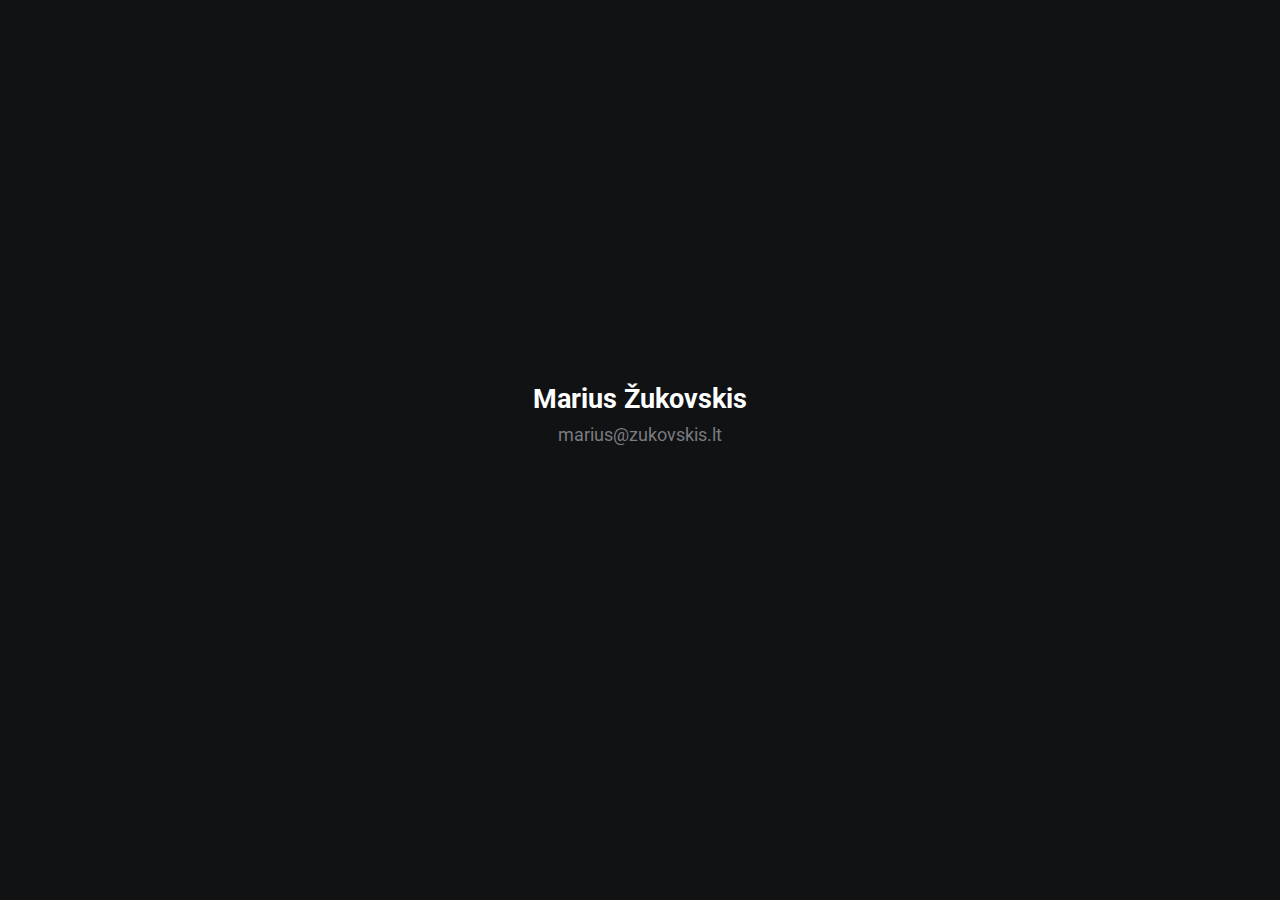
==== index.html @ 8cc65523 "Update index.html" ====
<!DOCTYPE html>
<html lang="en">
<head>
    <meta charset="UTF-8">
    <meta name="viewport" content="width=device-width, initial-scale=1.0">
    <meta http-equiv="X-UA-Compatible" content="ie=edge">
    <link rel="stylesheet" href="https://use.fontawesome.com/releases/v5.4.1/css/all.css" integrity="sha384-5sAR7xN1Nv6T6+dT2mhtzEpVJvfS3NScPQTrOxhwjIuvcA67KV2R5Jz6kr4abQsz" crossorigin="anonymous">
    <link rel="stylesheet" href="style.css">
    <title>Marius Žukovskis</title>
</head>
<body>
    <div class="grid-1">
        <div class="section-1">
            <i class="fas fa-desktop fa-5x white"></i>
            <h2>Marius Žukovskis</h2>
            <p>marius@zukovskis.lt</p>
            <a href="https://www.linkedin.com/in/mariuszuk/"><i class="fab fa-linkedin"></i></a>
            <a href="https://github.com/zukoma"><i class="fab fa-github"></i></a>
        </div>
    </div>
</div>
</body>
</html>
---- style.css ----
/* global */
@import url('https://fonts.googleapis.com/css?family=Roboto');

.grid-2{
    display: grid;
    grid-template-columns: repeat(2,1fr);
}

body{
    margin: 0;
    padding: 0;
    font-family: 'Roboto', sans-serif;
    background-color: #101214;
    color: #7A7C80;

}

h2,.white{
    color: #fff;
}

a{
    color: #7A7C80;
    text-decoration: none;
}
/* section 1 */
.section-1{
    padding-top: 40vh;
    text-align: center;
}

.section-1 p{
    font-size: 1.1rem;
    padding-bottom: 10px;
    margin:0;
}

.section-1 h2{
    font-size: 1.7rem;
    margin-bottom: 10px;
}

.section-1 a{
    font-size: 1.5rem;
    padding: 10px;
}
/* section 2 */
.section-2{
    padding-top: 39vh;
    width: 70%;
}

.section-2 h2{
    font-size: 1.7rem;
    margin-bottom: 10px;
}

.section-2 p{
    font-size: 1.1rem;
    padding-bottom: 10px;
    margin:0;
}

.section-2 a{
    display: block;
    padding: 5px;
    font-size: 1.2rem;
    padding-left: 0;
    width: 100px;
}
/* animations / utilities */
.section-2 a:hover{
    font-size: 1.3rem;
    color: #fff;
    cursor: pointer;
    transition: 0.2s;
}

.section-1 a:hover{
    color: #fff;
    cursor: pointer;
    transition: 0.3s;
}

.white:hover{
    position: relative;
    padding-left: 10px;
}

/* media queres */
@media(max-width:780px){
    .grid-2{
        grid-template-columns: 1fr;
    }
    .section-1{
        padding:0;
        padding-top: 5rem;
    }
    .section-2{
        padding: 0;
        padding-left: 1.5rem;
        padding-top: 2rem;
    }
}
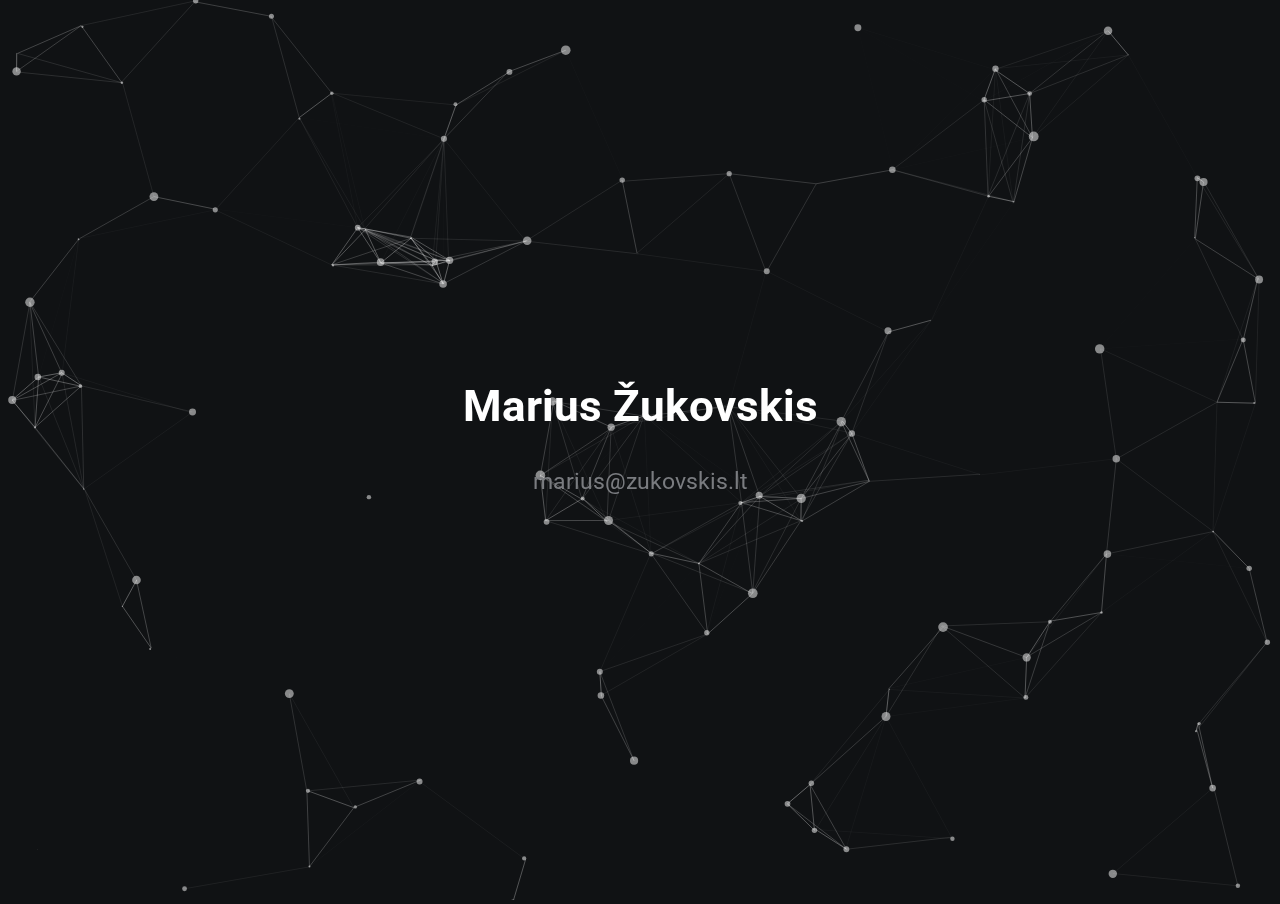
==== commit 0c0bd6c1: "Adding particles effect" ====
--- a/index.html
+++ b/index.html
@@ -1,23 +1,27 @@
 <!DOCTYPE html>
 <html lang="en">
 <head>
-    <meta charset="UTF-8">
-    <meta name="viewport" content="width=device-width, initial-scale=1.0">
-    <meta http-equiv="X-UA-Compatible" content="ie=edge">
-    <link rel="stylesheet" href="https://use.fontawesome.com/releases/v5.4.1/css/all.css" integrity="sha384-5sAR7xN1Nv6T6+dT2mhtzEpVJvfS3NScPQTrOxhwjIuvcA67KV2R5Jz6kr4abQsz" crossorigin="anonymous">
-    <link rel="stylesheet" href="style.css">
-    <title>Marius Žukovskis</title>
+  <meta charset="utf-8">
+  <title>Marius Žukovskis</title>
+  <meta name="viewport" content="width=device-width, initial-scale=1.0, minimum-scale=1.0, maximum-scale=1.0, user-scalable=no">
+  <link rel="stylesheet" href="https://use.fontawesome.com/releases/v5.4.1/css/all.css" integrity="sha384-5sAR7xN1Nv6T6+dT2mhtzEpVJvfS3NScPQTrOxhwjIuvcA67KV2R5Jz6kr4abQsz" crossorigin="anonymous">
+  <link rel="stylesheet" media="screen" href="css/style.css">
 </head>
 <body>
-    <div class="grid-1">
-        <div class="section-1">
-            <i class="fas fa-desktop fa-5x white"></i>
-            <h2>Marius Žukovskis</h2>
-            <p>marius@zukovskis.lt</p>
+
+<div id="particles-js">
+    <div class="center">
+          <h2 class="header1">Marius Žukovskis</h2>
+          <p class="header2">marius@zukovskis.lt</p>
+          <div class="links-flex">
             <a href="https://www.linkedin.com/in/mariuszuk/"><i class="fab fa-linkedin"></i></a>
             <a href="https://github.com/zukoma"><i class="fab fa-github"></i></a>
-        </div>
+          </div>
     </div>
 </div>
+
+<script src="js/particles.js"></script>
+<script src="js/app.js"></script>
+
 </body>
-</html>
+</html>--- a/css/style.css
+++ b/css/style.css
@@ -0,0 +1,68 @@
+@import url('https://fonts.googleapis.com/css?family=Roboto');
+
+body{
+    margin: 0;
+    padding: 0;
+    background-color: #101214;
+    color: #7A7C80;
+    font-family: 'Roboto', sans-serif;
+
+}
+
+h2{
+    color: #fff;
+}
+
+a{
+    color: #9c9ea3;
+}
+
+#particles-js {
+  position: absolute;
+  width: 100%;
+  height: 100%;
+}
+
+.center {
+  position: absolute;
+  top: 50%;
+  left: 50%;
+  transform: translate(-50%, -50%);
+}
+
+.header1 {
+  font-size: 3.4vw;
+  text-align: center;
+}
+
+.header2 {
+  font-size: 1.8vw;
+  text-align: center;
+}
+
+.links-flex {
+  display: flex;
+  justify-content: center;
+}
+
+.links-flex a {
+  padding: 1.4vw;
+}
+
+/* animations / utilities */
+
+.center a:hover{
+  color: #fff;
+  cursor: pointer;
+  transition: 0.3s;
+}
+
+.white:hover{
+  position: relative;
+  padding-left: 10px;
+}
+
+.fab {
+  transform:scale(1.5)
+  
+}